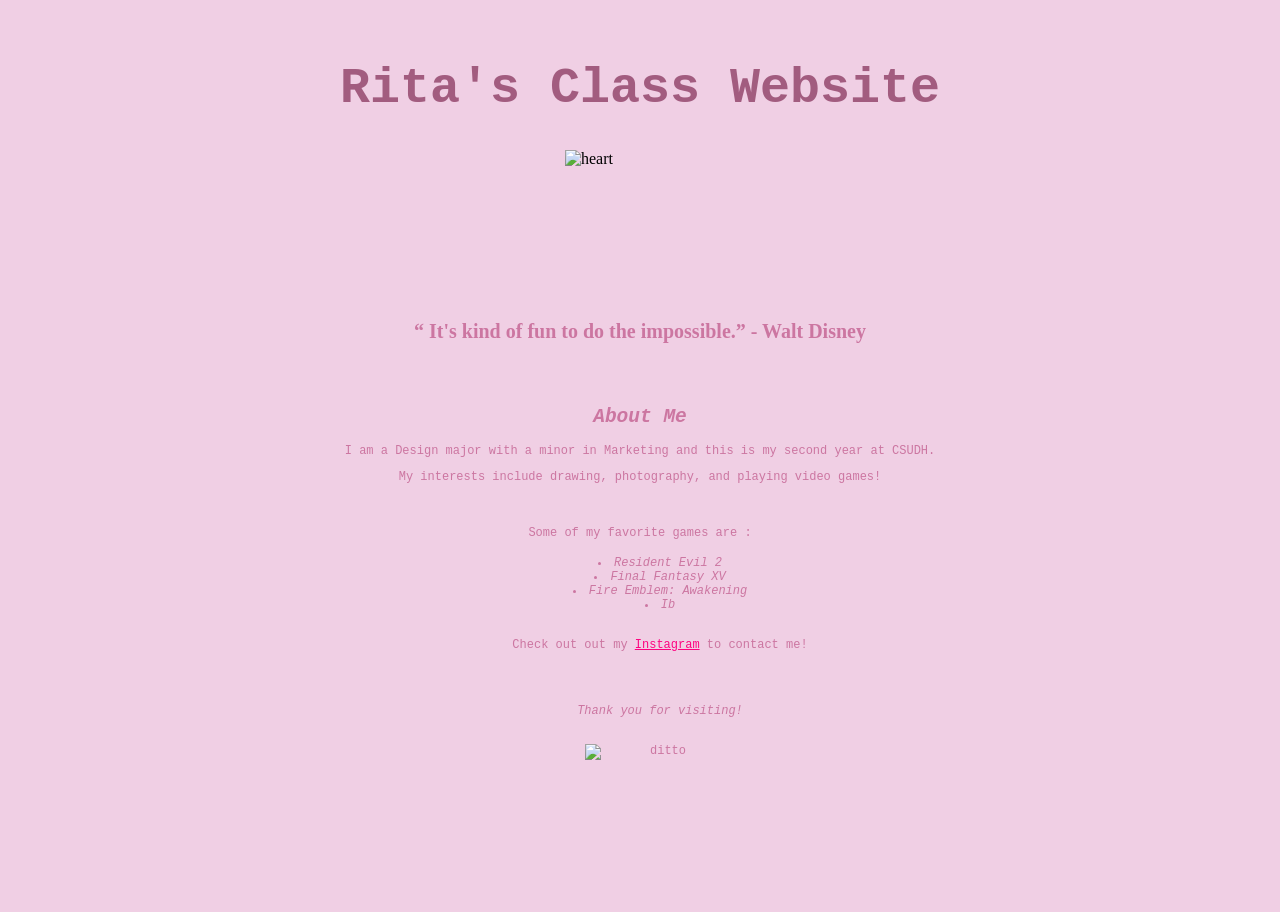
==== index.html @ 6199b9da "Added CSS styles" ====
<!DOCTYPE html>
<html lang="en">
<head>
    <meta charset="UTF-8">
    <meta name="viewport" content="width=device-width, initial-scale=1.0">
    <title>Document</title>
    <link rel="stylesheet" href="style.css">
</head>
<body>
    <br>

    <h1> <b> Rita's Class Website </b></h1> 
    <img src="heartpop.gif" height="150" width="150" alt="heart">
   <h3>  <q> It's kind of fun to do the impossible.</q> - Walt Disney <h3>
    <br>
    <h2> <em> About Me</em></h2>
    <p>I am a Design major with a minor in Marketing 
    and this is my second year at CSUDH. 
    <br>
    <p> My interests include drawing, photography, and playing video games! </p>
    <br>
    <P> Some of my favorite games are :
        <ul><li> <em> Resident Evil 2 </em>
        <li> <em> Final Fantasy XV</em>
        <li> <em> Fire Emblem: Awakening </em>
        <li> <em> Ib </em>
            <br>
            <br>
 <p> Check out out my <a href="https://www.instagram.com/ri.gam">Instagram</a> to contact me!</p>
   <br>
   <br>
    <p> <em>Thank you for visiting!</em></p>
    <br>
            <img src="ditto.gif" height="150" width="150" alt="ditto">
        </P>
</body>
</html>
---- style.css ----
h1 { color: rgb(162, 92, 127);
text-align: center;
font-family: Monospace;
font-size: 50px;
}
body { background-color: rgb(240, 207, 228); }
h3 { color: rgb(204, 118, 161);
font-family: Times New Roman;
font-size: 20px;
text-align: center;}
p { color: rgb(204, 118, 161);
font-family: Monospace;
font-size: 12px;
text-align: center;}
h2 { color: rgb(204, 118, 161);
font-family: Monospace;
font-size: 18 px;
text-align: center;}
li { color: rgb(204, 118, 161);
font-family: Monospace;
font-size: 12px;
text-align: center;
list-style-position: inside;
padding-left: 0;}
ul em { color: rgb(204, 118, 161);
font-family: Monospace;
font-size: 12px;
text-align: center; 
list-style-position: inside;
padding-left: 0;
};
img { src: url("ditto.gif");
    width: 150px;
    height: 150px;
object-fit: cover;}
img { src: url("heartpop.gif");
display: block;
margin-left: auto;
margin-right: auto;
}
    
a { color: rgb(253, 4, 128); }
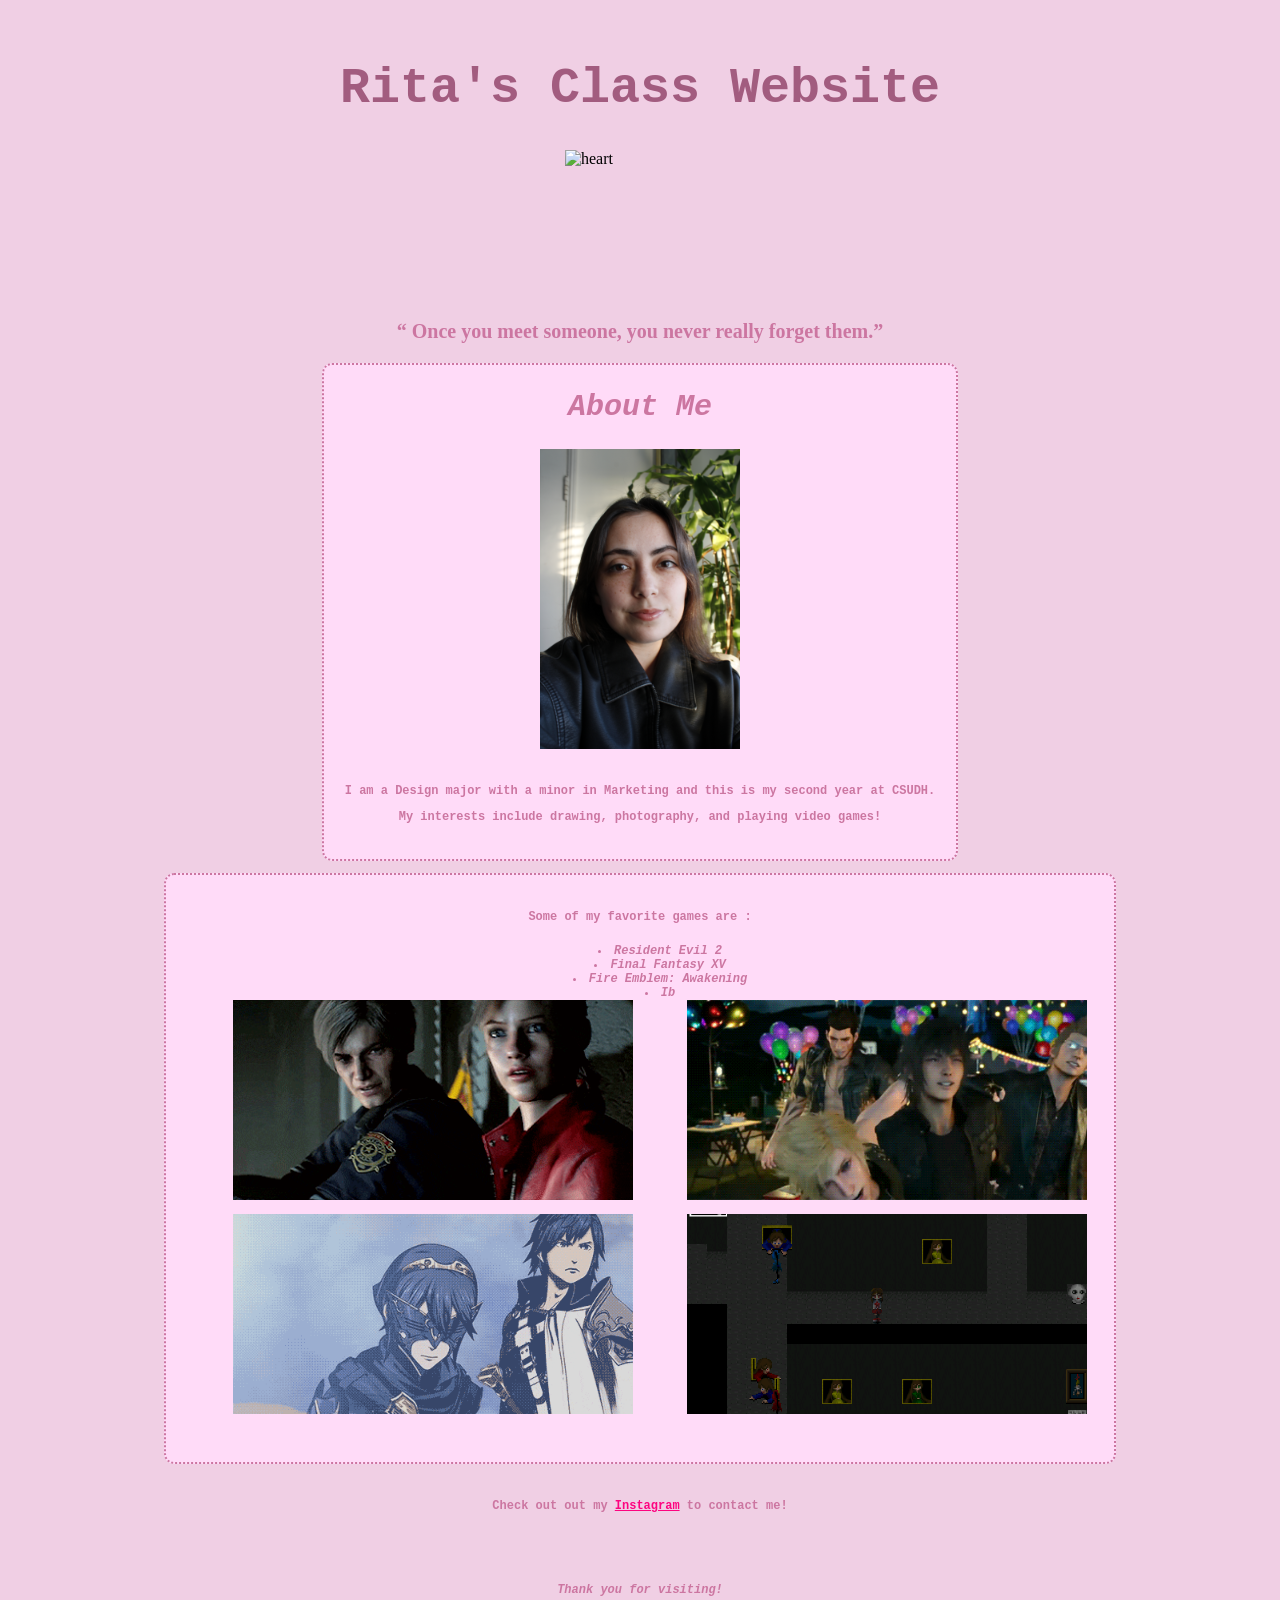
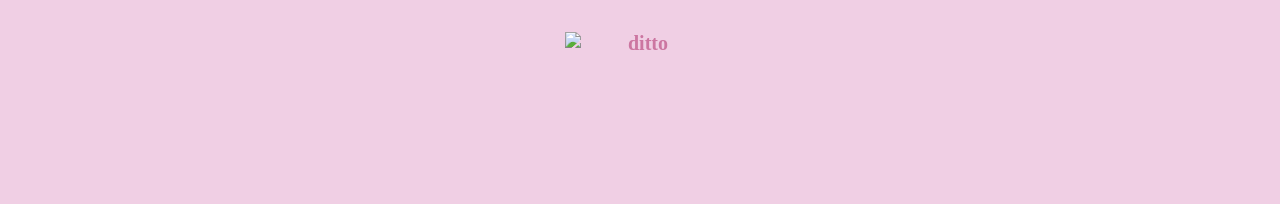
==== commit 6ca0dccb: "updated css and html" ====
--- a/index.html
+++ b/index.html
@@ -11,21 +11,40 @@
 
     <h1> <b> Rita's Class Website </b></h1> 
     <img src="heartpop.gif" height="150" width="150" alt="heart">
-   <h3>  <q> It's kind of fun to do the impossible.</q> - Walt Disney <h3>
+   <h3>  <q> Once you meet someone, you never really forget them.</q> <h3>
+    <p class =about></p>
+    <div id="about">
+    <h2> <em> About Me</em></h2>
+    <img src="portrait.JPG" height="300" width="200" alt="portrait">
     <br>
-    <h2> <em> About Me</em></h2>
     <p>I am a Design major with a minor in Marketing 
     and this is my second year at CSUDH. 
     <br>
     <p> My interests include drawing, photography, and playing video games! </p>
     <br>
-    <P> Some of my favorite games are :
+      </div>
+      <p class="games"></p>
+    <div id="games">
+        <br>
+    <p> Some of my favorite games are :
         <ul><li> <em> Resident Evil 2 </em>
         <li> <em> Final Fantasy XV</em>
         <li> <em> Fire Emblem: Awakening </em>
         <li> <em> Ib </em>
+    <br>
+    <div class="image-container1">
+       <img src="re.GIF" height="150" width="300" alt="re">
+       <img src="ffxv.GIF" height="150" width="300" alt="ffxv">
+    </div>
+    <br>
+      <div class="image-container2">
+     <img src="fe.GIF" height="150" width="300" alt="fe">
+       <img src="ib.GIF" height="150" width="300" alt="ib">
+        </div>
             <br>
             <br>
+        </div>
+        <br>
  <p> Check out out my <a href="https://www.instagram.com/ri.gam">Instagram</a> to contact me!</p>
    <br>
    <br>
--- a/style.css
+++ b/style.css
@@ -39,5 +39,44 @@
 margin-left: auto;
 margin-right: auto;
 }
-    
-a { color: rgb(253, 4, 128); }+img { src : url("re.GIF");
+align-items: left;
+display: block;
+}
+a { color: rgb(253, 4, 128); }
+#about { background-color: rgb(255, 219, 248);
+border: 2px dotted rgb(204, 118, 161);
+border-radius: 10px;
+width: 50%;
+align-items: center;
+display: block;
+margin-left: auto;
+margin-right: auto;
+}
+#games { background-color: rgb(255, 219, 248);
+border: 2px dotted rgb(204, 118, 161);
+border-radius: 10px;
+width: 75%;
+align-items: center;
+display: block;
+margin-left: auto;
+margin-right: auto;
+}
+.image-container1 {
+ display: flex;
+ gap: 0px;        
+}
+.image-container1 img {
+ width: 400px;
+ height: 200px;
+ object-fit: cover;
+}
+.image-container2 {
+ display: flex;
+ gap: 0px;        
+}
+.image-container2 img {
+ width: 400px;
+ height: 200px;
+ object-fit: cover;
+}
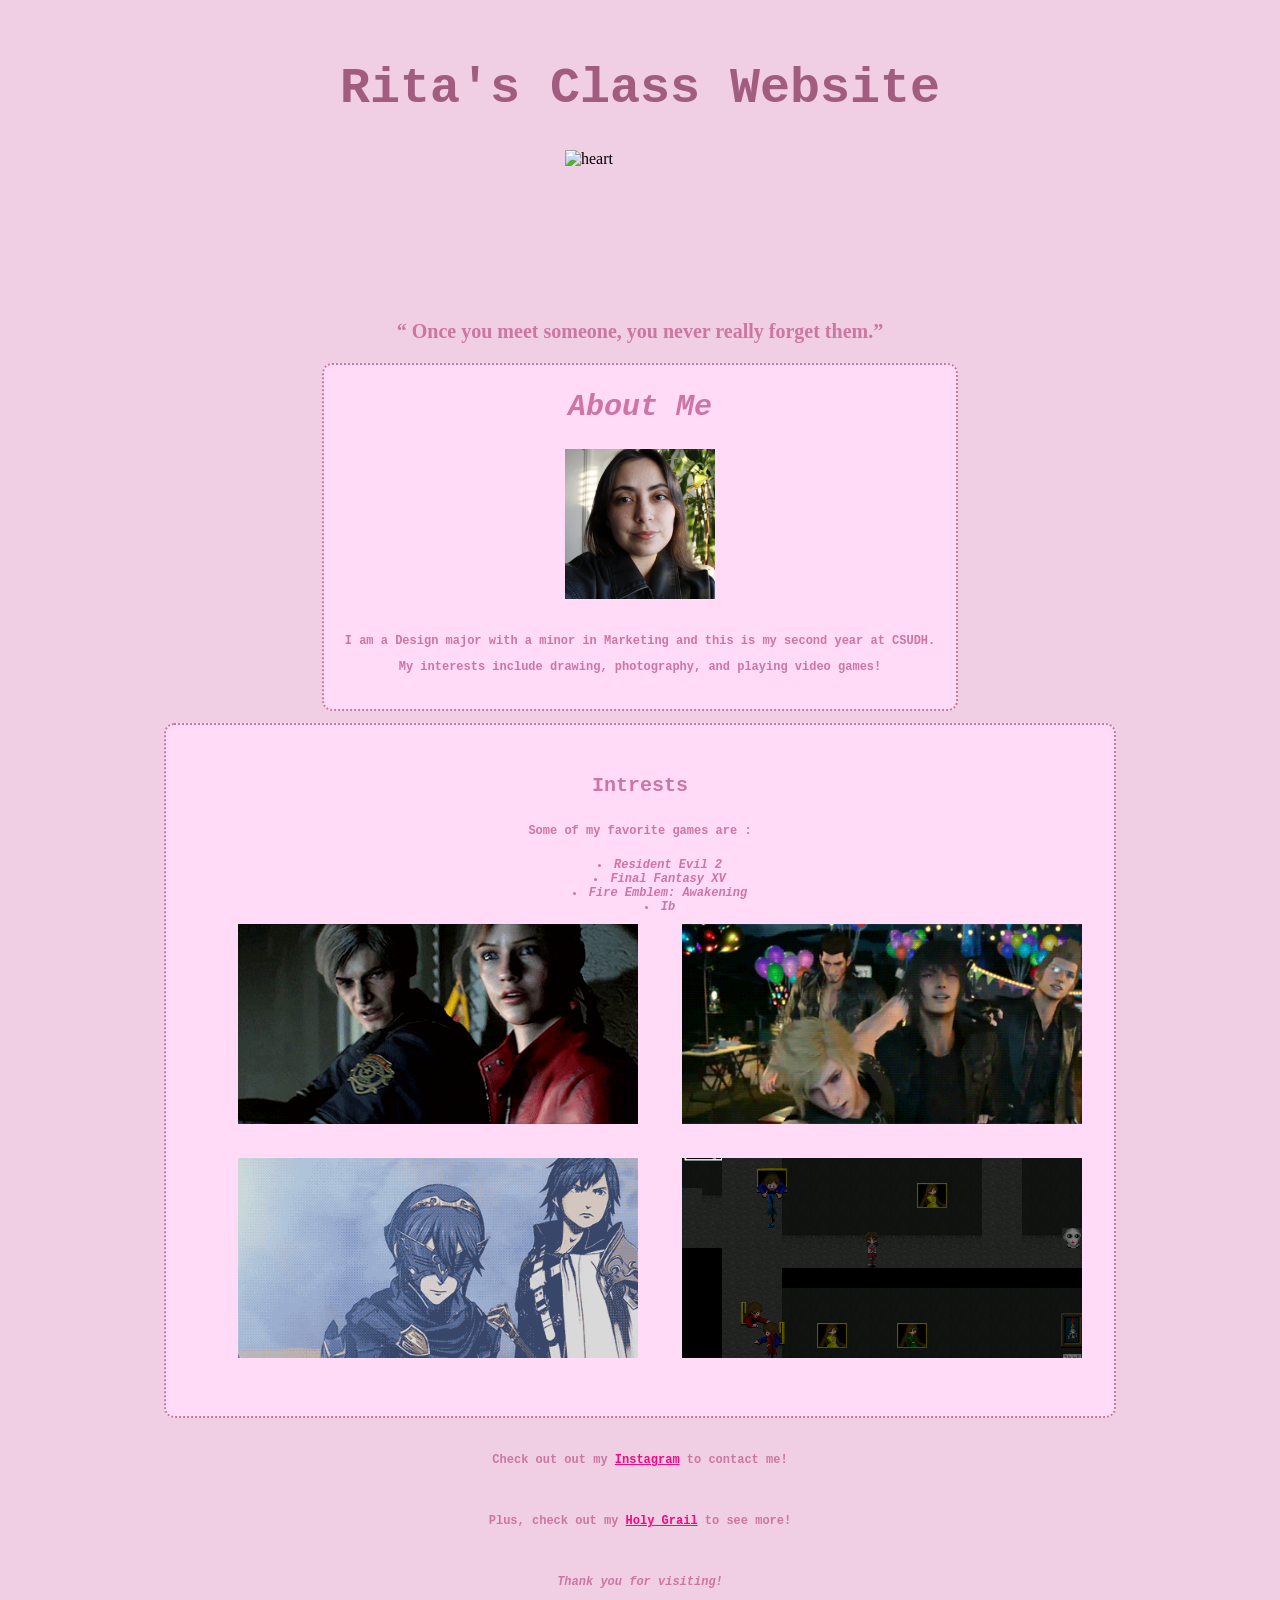
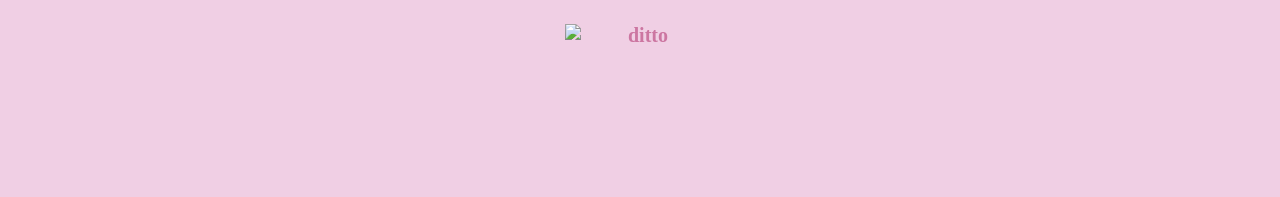
==== commit 69628ac2: "holy grail update" ====
--- a/index.html
+++ b/index.html
@@ -8,14 +8,13 @@
 </head>
 <body>
     <br>
-
     <h1> <b> Rita's Class Website </b></h1> 
     <img src="heartpop.gif" height="150" width="150" alt="heart">
    <h3>  <q> Once you meet someone, you never really forget them.</q> <h3>
     <p class =about></p>
     <div id="about">
     <h2> <em> About Me</em></h2>
-    <img src="portrait.JPG" height="300" width="200" alt="portrait">
+    <img src="portrait.JPG" height="150" width="100" alt="portrait">
     <br>
     <p>I am a Design major with a minor in Marketing 
     and this is my second year at CSUDH. 
@@ -26,6 +25,7 @@
       <p class="games"></p>
     <div id="games">
         <br>
+<h4> Intrests </h4>
     <p> Some of my favorite games are :
         <ul><li> <em> Resident Evil 2 </em>
         <li> <em> Final Fantasy XV</em>
@@ -47,6 +47,7 @@
         <br>
  <p> Check out out my <a href="https://www.instagram.com/ri.gam">Instagram</a> to contact me!</p>
    <br>
+<p>Plus, check out my <a href="holy-grail.html">Holy Grail</a> to see more!</p>
    <br>
     <p> <em>Thank you for visiting!</em></p>
     <br>
--- a/style.css
+++ b/style.css
@@ -29,7 +29,11 @@
 text-align: center; 
 list-style-position: inside;
 padding-left: 0;
-};
+}
+h4 { color: rgb(204, 118, 161);
+font-family: Monospace;
+font-size: 20px;
+text-align: center; }
 img { src: url("ditto.gif");
     width: 150px;
     height: 150px;
@@ -64,16 +68,18 @@
 }
 .image-container1 {
  display: flex;
- gap: 0px;        
+ gap: 0px; 
+ padding: 10px;       
 }
 .image-container1 img {
  width: 400px;
  height: 200px;
  object-fit: cover;
-}
+ }
 .image-container2 {
  display: flex;
- gap: 0px;        
+ gap: 0px; 
+ padding: 10px;       
 }
 .image-container2 img {
  width: 400px;
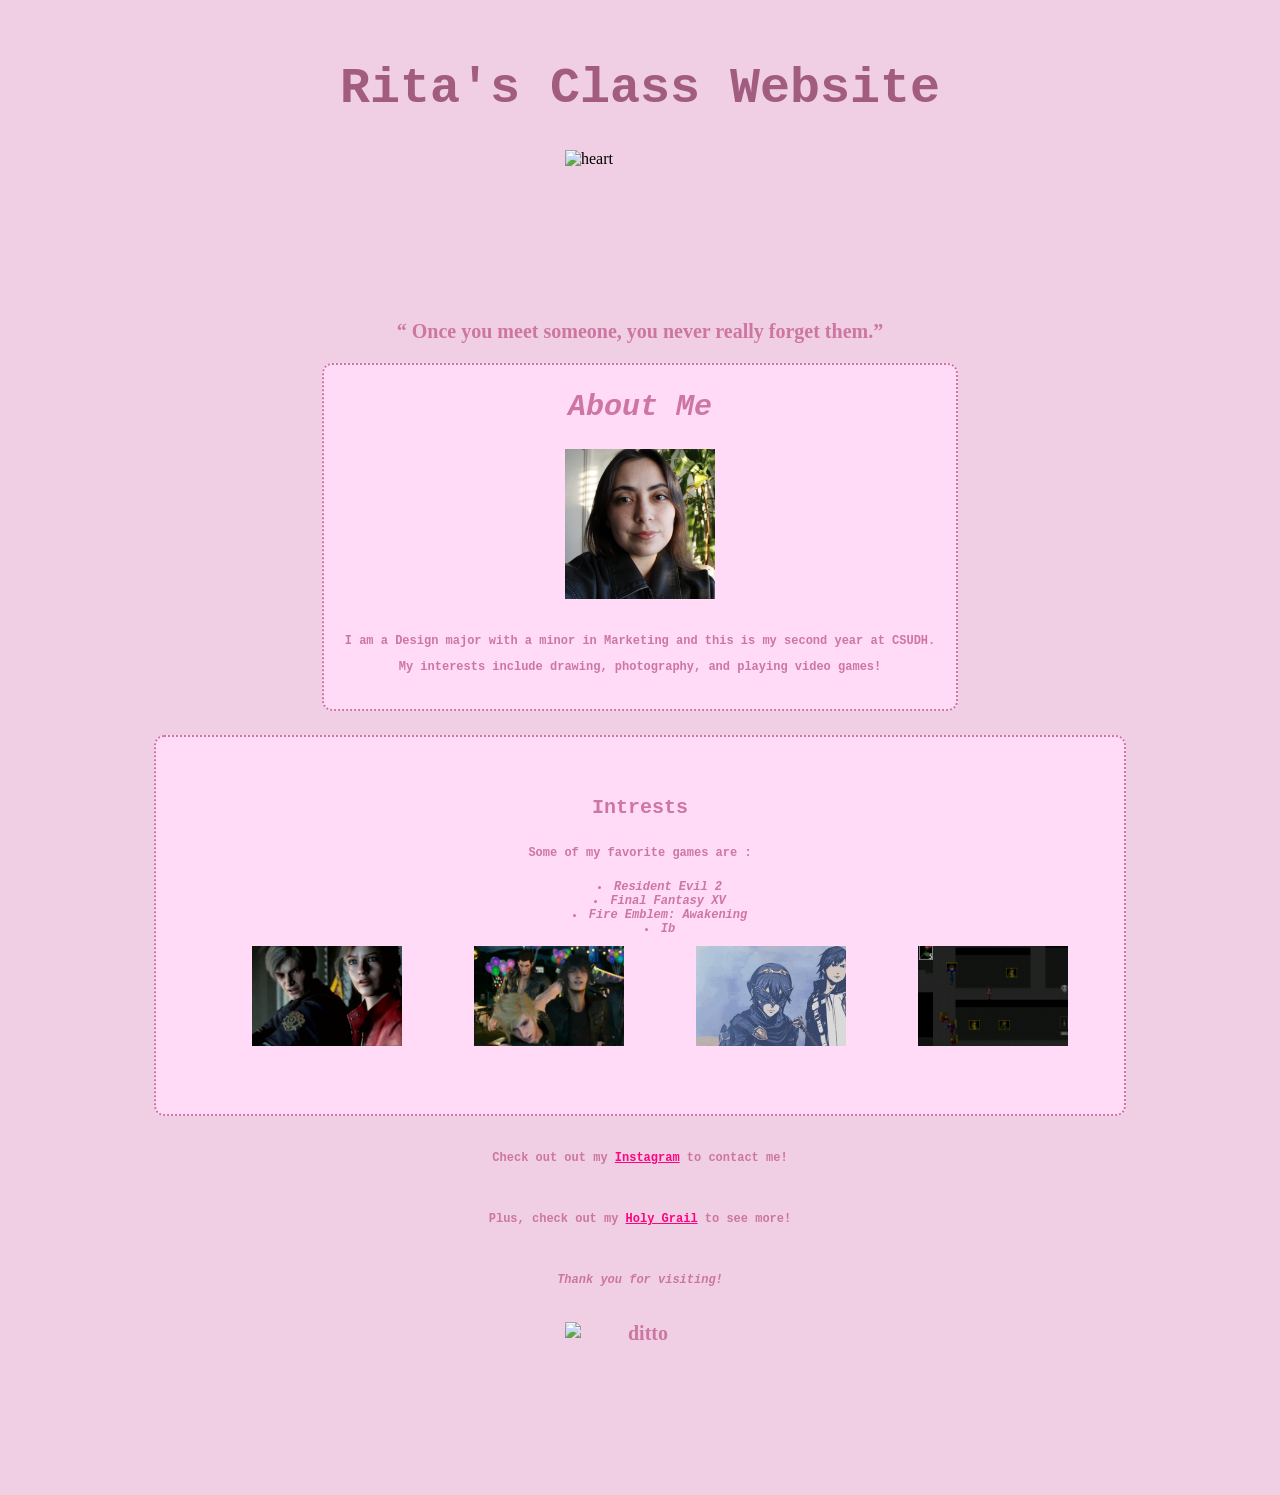
==== commit d51796bd: "fixing flexbox" ====
--- a/index.html
+++ b/index.html
@@ -14,7 +14,7 @@
     <p class =about></p>
     <div id="about">
     <h2> <em> About Me</em></h2>
-    <img src="portrait.JPG" height="150" width="100" alt="portrait">
+    <img src="portrait.JPG" height="175" width="100" alt="portrait">
     <br>
     <p>I am a Design major with a minor in Marketing 
     and this is my second year at CSUDH. 
@@ -33,16 +33,14 @@
         <li> <em> Ib </em>
     <br>
     <div class="image-container1">
-       <img src="re.GIF" height="150" width="300" alt="re">
-       <img src="ffxv.GIF" height="150" width="300" alt="ffxv">
-    </div>
-    <br>
-      <div class="image-container2">
-     <img src="fe.GIF" height="150" width="300" alt="fe">
-       <img src="ib.GIF" height="150" width="300" alt="ib">
+       <img src="re.GIF" height="75" width="150" alt="re">
+       <img src="ffxv.GIF" height="75" width="150" alt="ffxv">
+     <img src="fe.GIF" height="75" width="150" alt="fe">
+       <img src="ib.GIF" height="75" width="150" alt="ib">
         </div>
             <br>
             <br>
+
         </div>
         <br>
  <p> Check out out my <a href="https://www.instagram.com/ri.gam">Instagram</a> to contact me!</p>
--- a/style.css
+++ b/style.css
@@ -65,24 +65,25 @@
 display: block;
 margin-left: auto;
 margin-right: auto;
+padding: 10px
 }
+.games {
+    display: grid;
+  flex-direction: row;  
+}
+
 .image-container1 {
  display: flex;
+ flex-direction: row;
+ flex: wrap;
+ align-items: space-evenly;
  gap: 0px; 
- padding: 10px;       
-}
-.image-container1 img {
- width: 400px;
- height: 200px;
+ padding: 10px;   
+ flex-shrink: 0;   
+ } 
+
+ .image-container1 img {
+  width: 150px;
+ height: 100px;
  object-fit: cover;
- }
-.image-container2 {
- display: flex;
- gap: 0px; 
- padding: 10px;       
-}
-.image-container2 img {
- width: 400px;
- height: 200px;
- object-fit: cover;
-}+ }
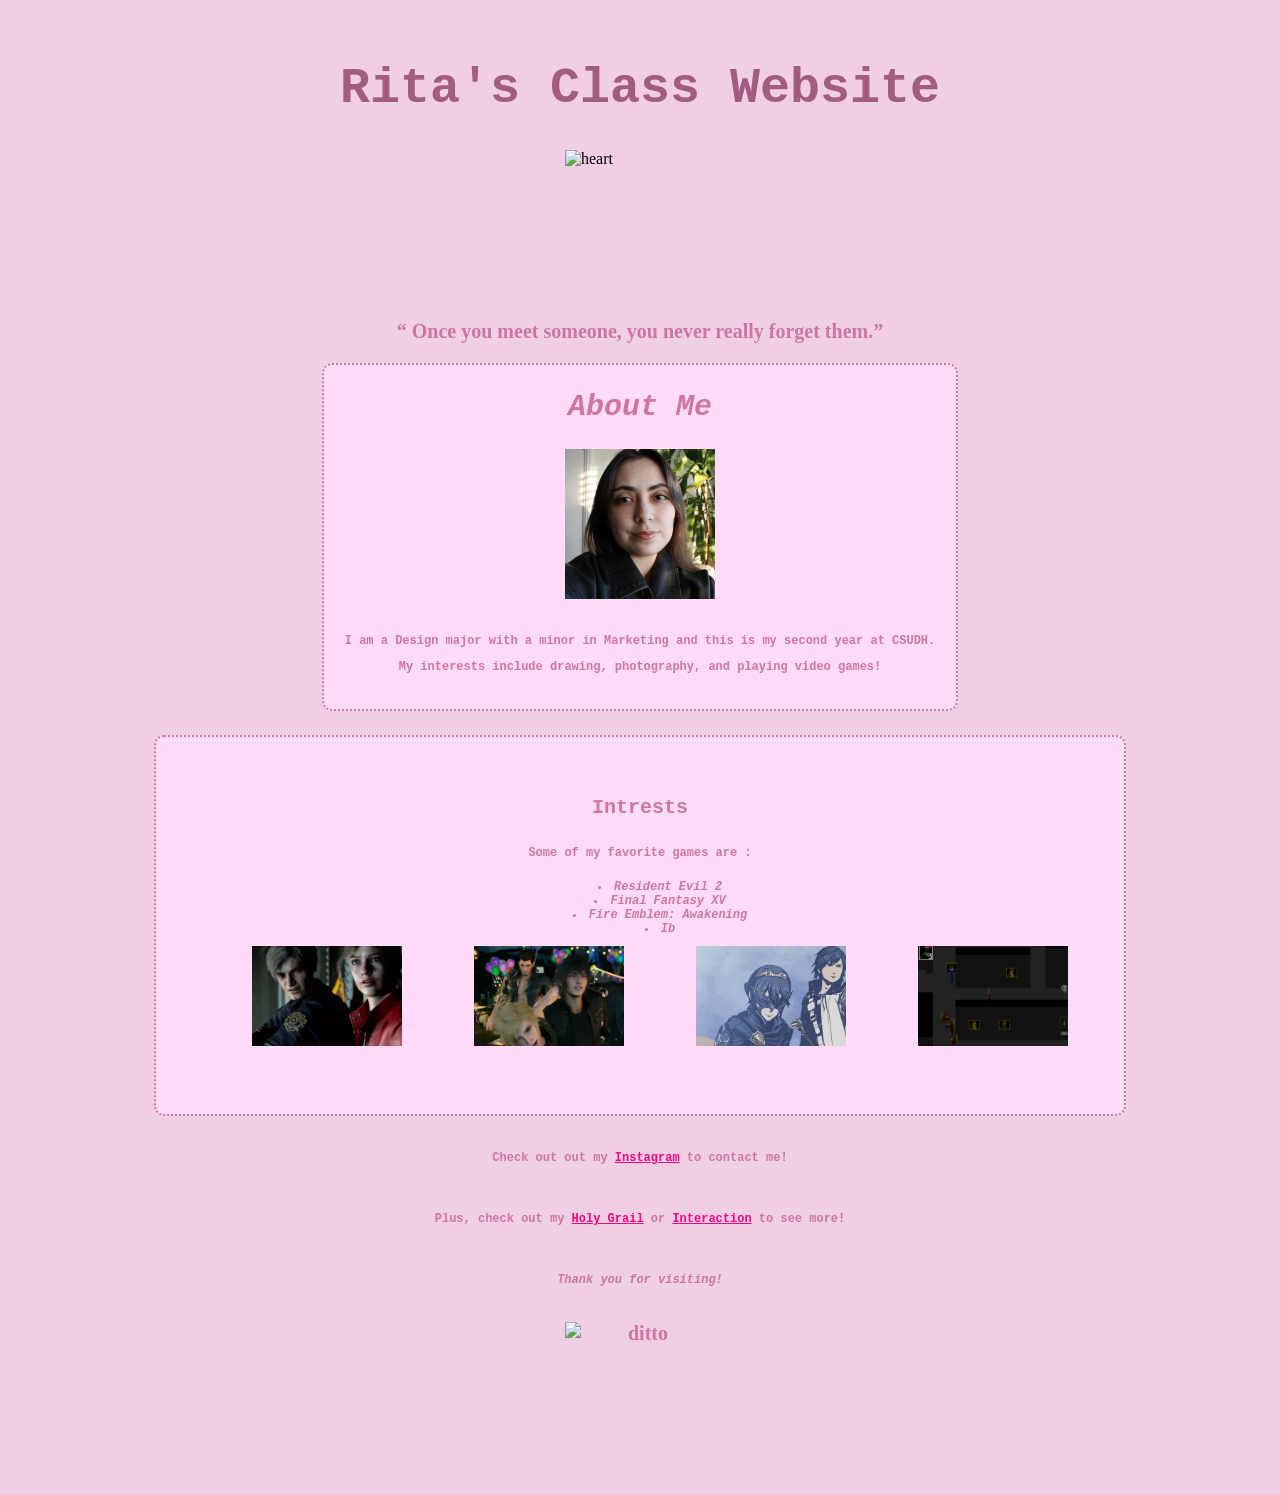
==== commit f2a33e78: "interaction update" ====
--- a/index.html
+++ b/index.html
@@ -45,7 +45,7 @@
         <br>
  <p> Check out out my <a href="https://www.instagram.com/ri.gam">Instagram</a> to contact me!</p>
    <br>
-<p>Plus, check out my <a href="holy-grail.html">Holy Grail</a> to see more!</p>
+<p>Plus, check out my <a href="holy-grail.html">Holy Grail</a> or <a href="interaction.html">Interaction</a> to see more!</p>
    <br>
     <p> <em>Thank you for visiting!</em></p>
     <br>
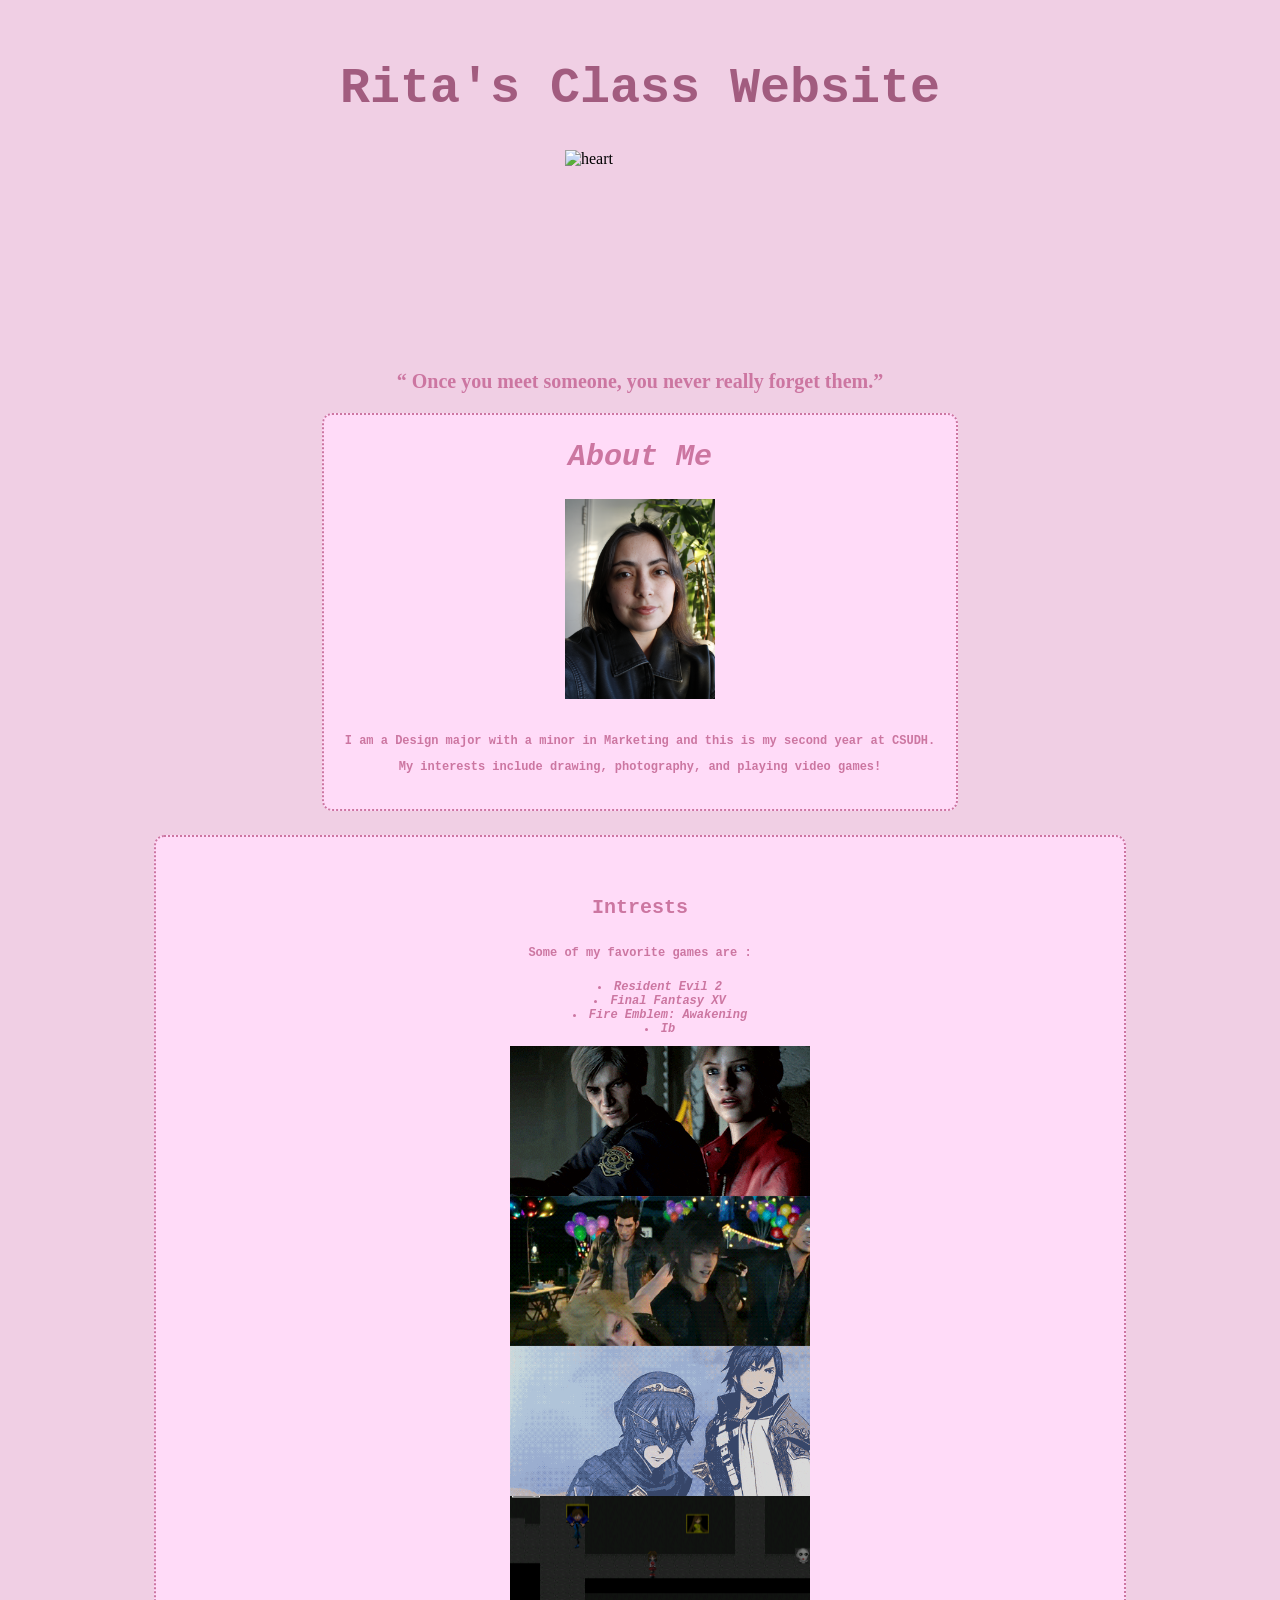
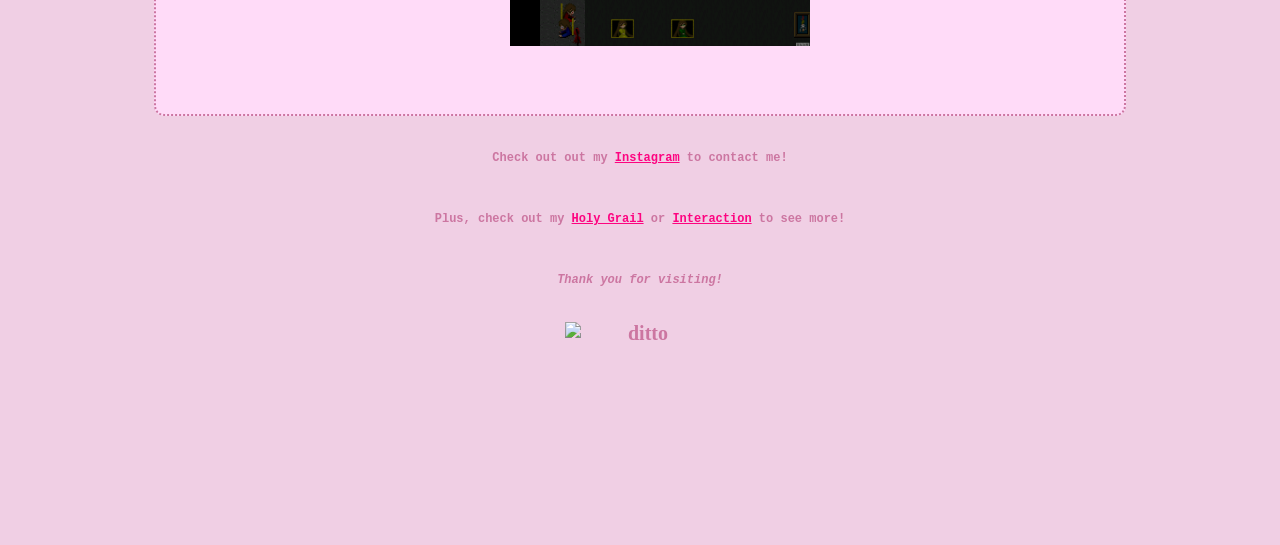
==== commit 604ee65f: "edits" ====
--- a/index.html
+++ b/index.html
@@ -14,10 +14,10 @@
     <p class =about></p>
     <div id="about">
     <h2> <em> About Me</em></h2>
-    <img src="portrait.JPG" height="175" width="100" alt="portrait">
+    <img src="portrait.JPG" height="200" width="100" alt="portrait">
     <br>
     <p>I am a Design major with a minor in Marketing 
-    and this is my second year at CSUDH. 
+    and this is my second year at CSUDH.
     <br>
     <p> My interests include drawing, photography, and playing video games! </p>
     <br>
@@ -33,10 +33,10 @@
         <li> <em> Ib </em>
     <br>
     <div class="image-container1">
-       <img src="re.GIF" height="75" width="150" alt="re">
-       <img src="ffxv.GIF" height="75" width="150" alt="ffxv">
-     <img src="fe.GIF" height="75" width="150" alt="fe">
-       <img src="ib.GIF" height="75" width="150" alt="ib">
+       <img src="re.GIF" height="75" width="200" alt="re">
+       <img src="ffxv.GIF" height="75" width="200" alt="ffxv">
+     <img src="fe.GIF" height="75" width="200" alt="fe">
+       <img src="ib.GIF" height="75" width="200" alt="ib">
         </div>
             <br>
             <br>
--- a/style.css
+++ b/style.css
@@ -43,6 +43,11 @@
 margin-left: auto;
 margin-right: auto;
 }
+img { src: url("portrait.JPG");
+    width: 150px;
+    height: 200px;
+object-fit: cover;
+}
 img { src : url("re.GIF");
 align-items: left;
 display: block;
@@ -73,17 +78,16 @@
 }
 
 .image-container1 {
- display: flex;
- flex-direction: row;
+ display: grid;
+ flex-direction: column;
  flex: wrap;
  align-items: space-evenly;
  gap: 0px; 
- padding: 10px;   
- flex-shrink: 0;   
+ padding: 10px;     
  } 
 
  .image-container1 img {
-  width: 150px;
- height: 100px;
+  width: 300px;
+ height: 150px;
  object-fit: cover;
  }
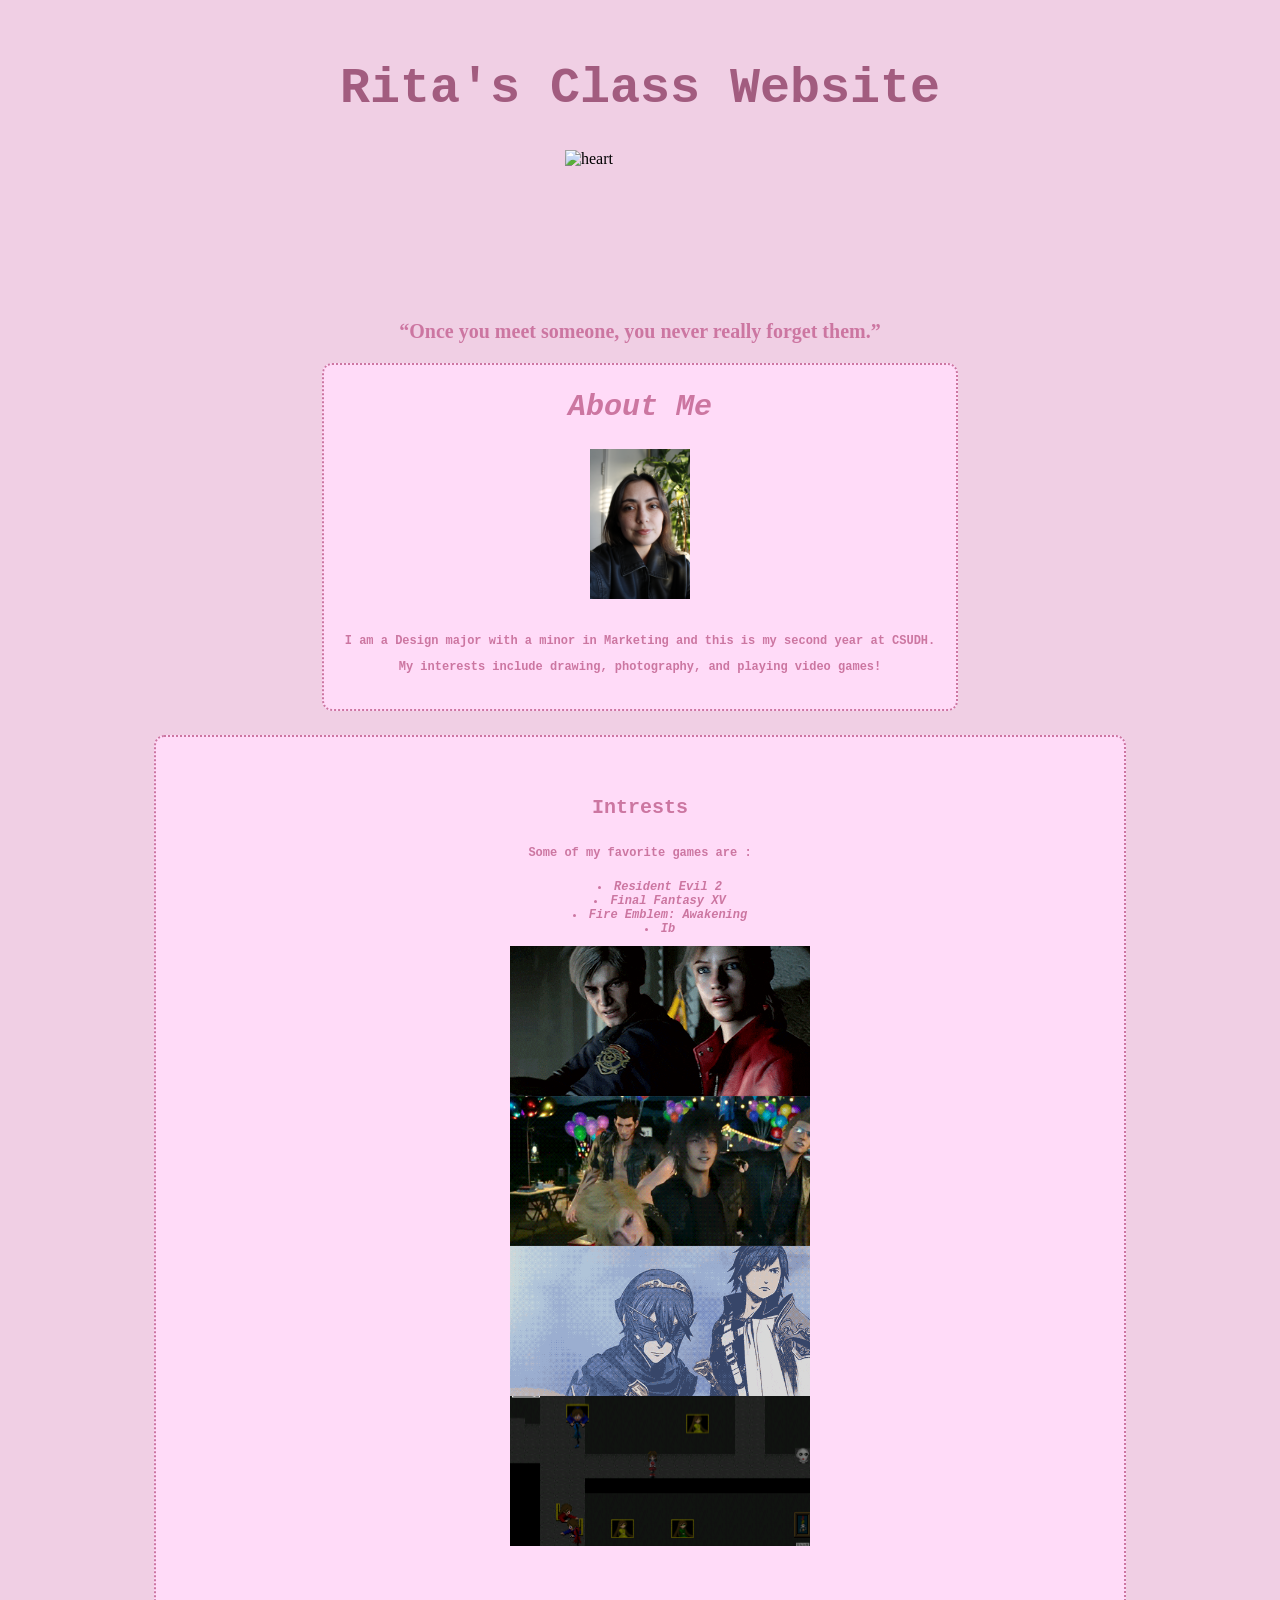
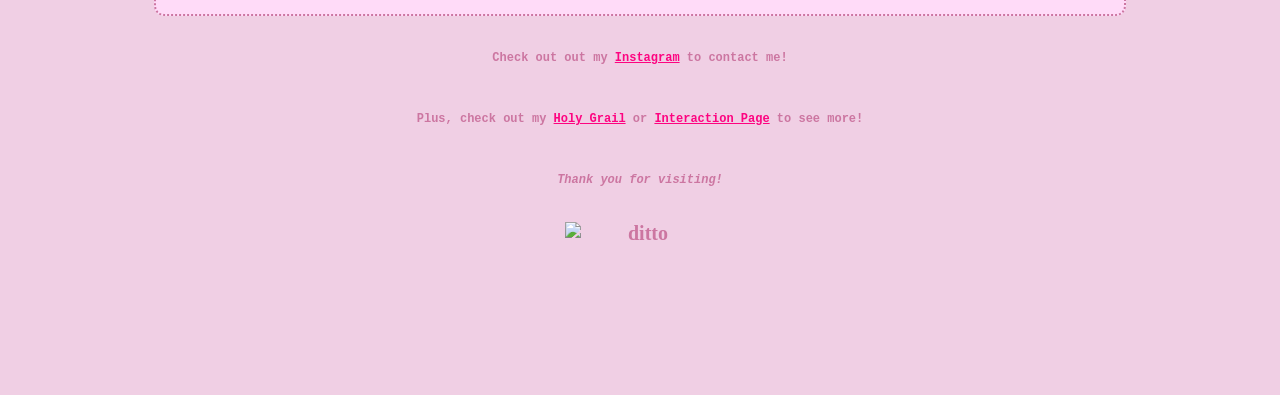
==== commit f64b8cc8: "edits part 2" ====
--- a/index.html
+++ b/index.html
@@ -9,15 +9,15 @@
 <body>
     <br>
     <h1> <b> Rita's Class Website </b></h1> 
-    <img src="heartpop.gif" height="150" width="150" alt="heart">
-   <h3>  <q> Once you meet someone, you never really forget them.</q> <h3>
+    <img src="heartpop.gif" height="300" width="150" alt="heart">
+   <h3>  <q>Once you meet someone, you never really forget them.</q> <h3>
     <p class =about></p>
     <div id="about">
     <h2> <em> About Me</em></h2>
-    <img src="portrait.JPG" height="200" width="100" alt="portrait">
+    <img src="portrait.JPG" height="175" width="100" alt="portrait">
     <br>
     <p>I am a Design major with a minor in Marketing 
-    and this is my second year at CSUDH.
+    and this is my second year at CSUDH. 
     <br>
     <p> My interests include drawing, photography, and playing video games! </p>
     <br>
@@ -35,8 +35,8 @@
     <div class="image-container1">
        <img src="re.GIF" height="75" width="200" alt="re">
        <img src="ffxv.GIF" height="75" width="200" alt="ffxv">
-     <img src="fe.GIF" height="75" width="200" alt="fe">
-       <img src="ib.GIF" height="75" width="200" alt="ib">
+     <img src="fe.GIF" height="75" width="150" alt="fe">
+       <img src="ib.GIF" height="75" width="150" alt="ib">
         </div>
             <br>
             <br>
@@ -45,7 +45,7 @@
         <br>
  <p> Check out out my <a href="https://www.instagram.com/ri.gam">Instagram</a> to contact me!</p>
    <br>
-<p>Plus, check out my <a href="holy-grail.html">Holy Grail</a> or <a href="interaction.html">Interaction</a> to see more!</p>
+<p>Plus, check out my <a href="holy-grail.html">Holy Grail</a> or <a href="interaction.html">Interaction Page</a> to see more!</p>
    <br>
     <p> <em>Thank you for visiting!</em></p>
     <br>
--- a/style.css
+++ b/style.css
@@ -35,19 +35,14 @@
 font-size: 20px;
 text-align: center; }
 img { src: url("ditto.gif");
-    width: 150px;
-    height: 150px;
-object-fit: cover;}
+    width: 100x;
+    height: 150px;}
 img { src: url("heartpop.gif");
 display: block;
 margin-left: auto;
 margin-right: auto;
 }
-img { src: url("portrait.JPG");
-    width: 150px;
-    height: 200px;
-object-fit: cover;
-}
+
 img { src : url("re.GIF");
 align-items: left;
 display: block;
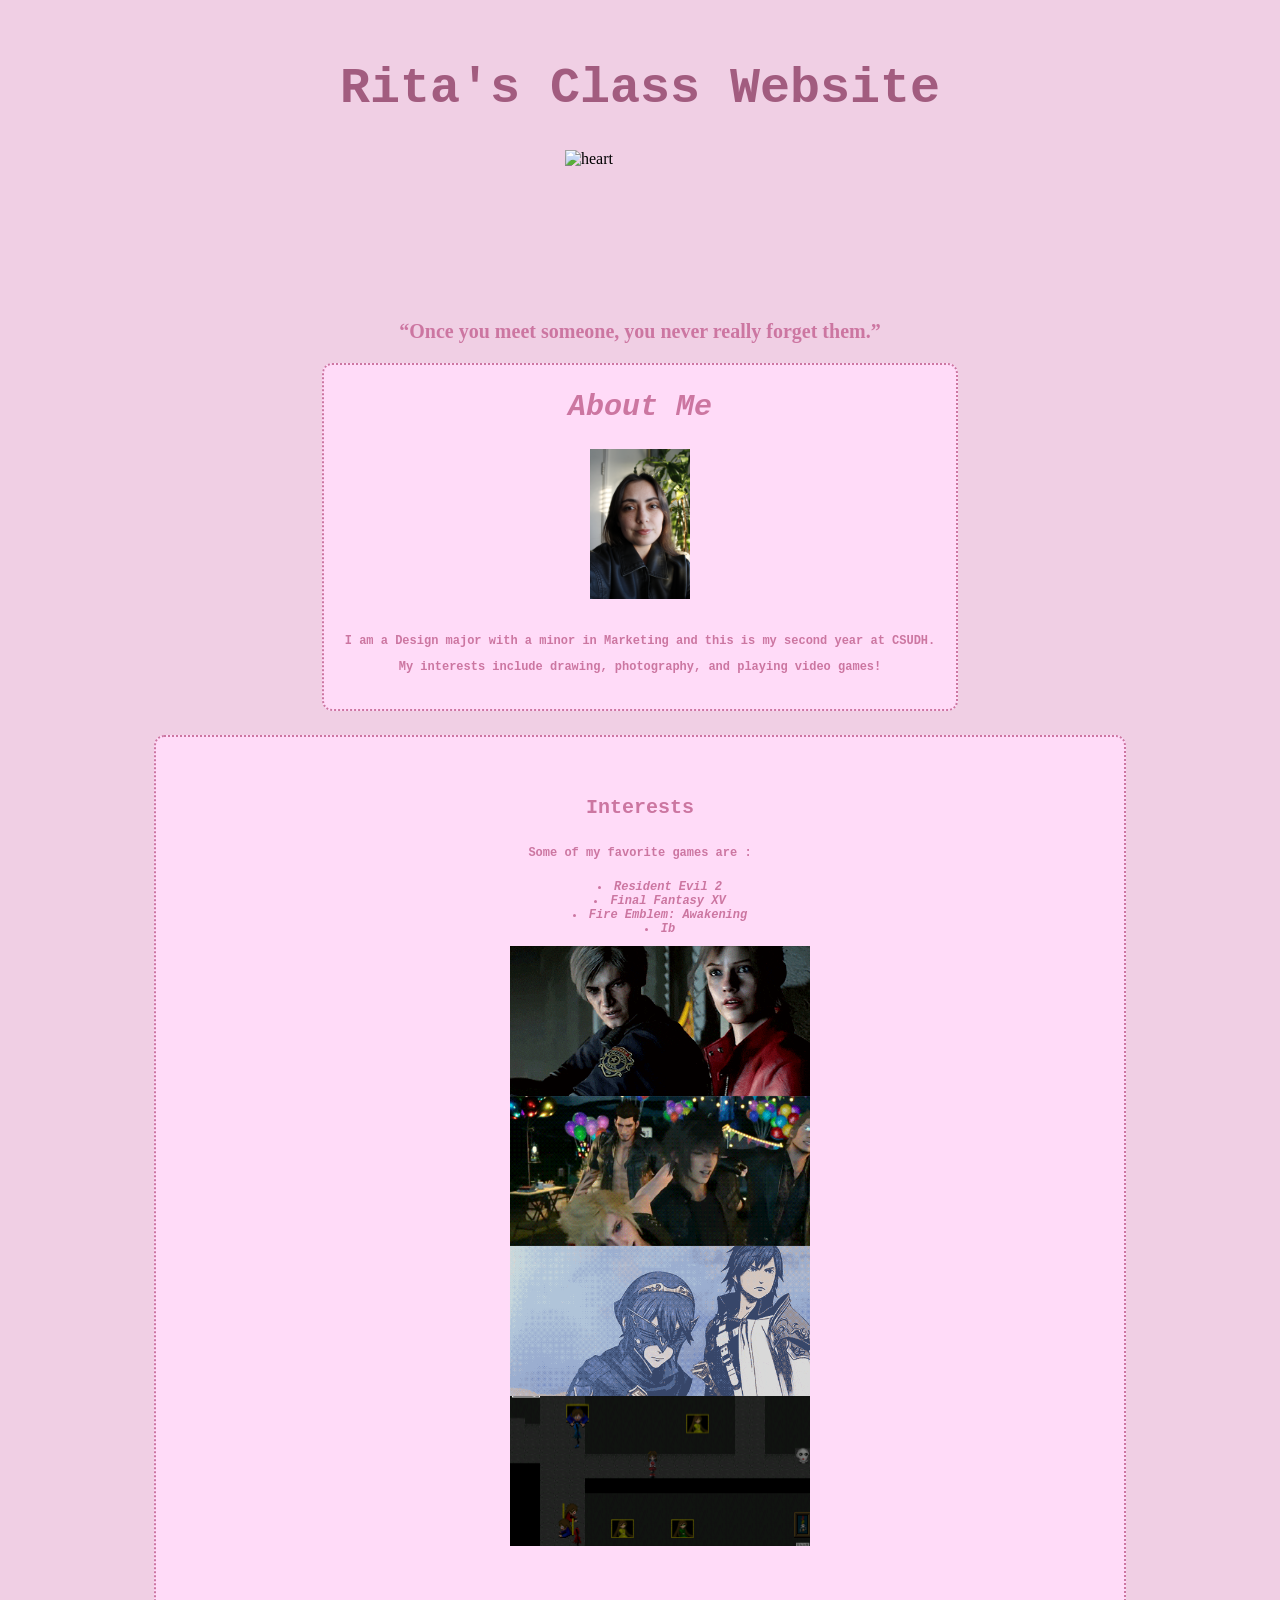
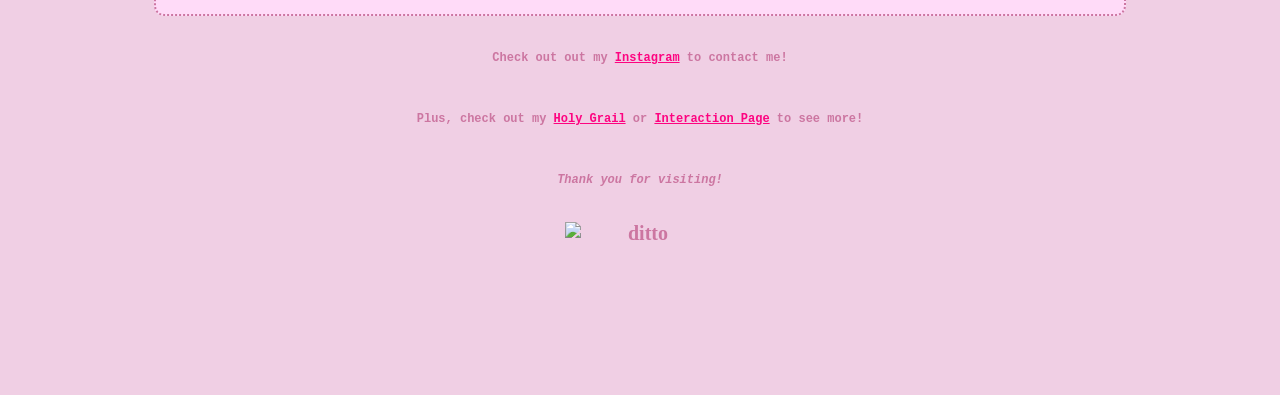
==== commit 75899eaa: "edit 3" ====
--- a/index.html
+++ b/index.html
@@ -25,7 +25,7 @@
       <p class="games"></p>
     <div id="games">
         <br>
-<h4> Intrests </h4>
+<h4> Interests </h4>
     <p> Some of my favorite games are :
         <ul><li> <em> Resident Evil 2 </em>
         <li> <em> Final Fantasy XV</em>
